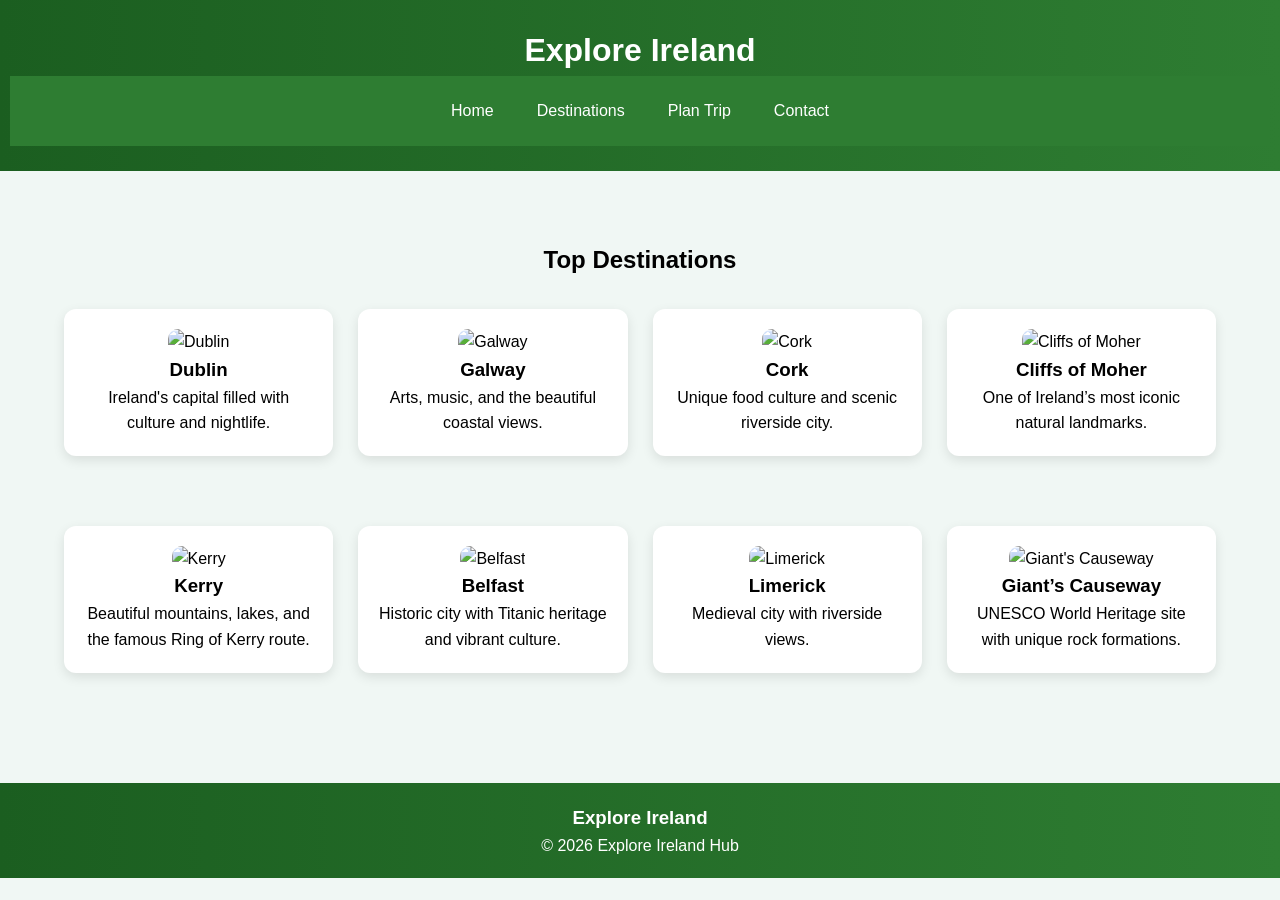
==== destinations.html @ 4ddba6fa "Add files via upload" ====
<!DOCTYPE html>
<html lang="en">
<head>
<meta charset="UTF-8">
<meta name="viewport" content="width=device-width, initial-scale=1.0">

<title>Destinations | Explore Ireland</title>

<meta name="description" content="Discover Ireland’s most beautiful destinations including Dublin, Galway, Cork, Kerry, Belfast, and the Cliffs of Moher.">
<meta name="keywords" content="Ireland destinations, Dublin attractions, Galway travel, Cork tourism, Cliffs of Moher, Kerry Ireland">
<meta name = "author" content = "Aaron Anoop">

<link rel="stylesheet" href="style.css">
</head>

<body>

<header>
    <h1>Explore Ireland</h1>
    <nav>
        <a href="index.html">Home</a>
        <a href="destinations.html">Destinations</a>
        <a href="plan.html">Plan Trip</a>
        <a href="contact.html">Contact</a>
    </nav>
</header>

<section class="section">
    <h2>Top Destinations</h2>

    <!-- FIRST ROW -->
    <div class="card-grid">

        <div class="card">
            <img src="images/dublincity.jpg" alt="Dublin">
            <h3>Dublin</h3>
            <p>Ireland's capital filled with culture and nightlife.</p>
        </div>

        <div class="card">
            <img src="images/galway.jpg" alt="Galway">
            <h3>Galway</h3>
            <p>Arts, music, and the beautiful coastal views.</p>
        </div>

        <div class="card">
            <img src="images/cork.jpg" alt="Cork">
            <h3>Cork</h3>
            <p>Unique food culture and scenic riverside city.</p>
        </div>

        <div class="card">
            <img src="images/cliffs.jpg" alt="Cliffs of Moher">
            <h3>Cliffs of Moher</h3>
            <p>One of Ireland’s most iconic natural landmarks.</p>
        </div>
 </div>

 <div style="height:40px;"></div>

    <div class="card-grid">

        <div class="card">
            <img src="images/kerry.jpg" alt="Kerry">
            <h3>Kerry</h3>
            <p>Beautiful mountains, lakes, and the famous Ring of Kerry route.</p>
        </div>

        <div class="card">
            <img src="images/belfast.jpg" alt="Belfast">
            <h3>Belfast</h3>
            <p>Historic city with Titanic heritage and vibrant culture.</p>
        </div>

        <div class="card">
            <img src="images/limerick.jpg" alt="Limerick">
            <h3>Limerick</h3>
            <p>Medieval city with riverside views.</p>
        </div>

        <div class="card">
            <img src="images/giants-causeway.jpg" alt="Giant's Causeway">
            <h3>Giant’s Causeway</h3>
            <p>UNESCO World Heritage site with unique rock formations.</p>
        </div>

    </div>

</section>

<footer>
    <h3>Explore Ireland</h3>
    <p>© 2026 Explore Ireland Hub</p>
</footer>

</body>
</html>
---- style.css ----
* {
    margin: 0;
    padding: 0;
    box-sizing: border-box;
}

html, body {
    width: 100%;
    overflow-x: hidden;
    font-family: Arial, sans-serif;
    background: #f0f7f4;
    line-height: 1.6;
}

/* GLOBAL SECTION LAYOUT */
.section {
    padding: 70px 5%;
    text-align: center;
}

/* HEADER */
header {
    background: linear-gradient(90deg, #1b5e20, #2e7d32);
    color: white;
    padding: 25px 10px;
    text-align: center;
}

/* NAV */
nav {
    display: flex;
    justify-content: center;
    flex-wrap: wrap;
    gap: 15px;
    background: #2e7d32;
    padding: 12px;
}

nav a {
    color: white;
    padding: 10px 14px;
    text-decoration: none;
    border-radius: 5px;
    transition: 0.3s;
}

nav a:hover {
    background: #1b5e20;
}

/* HERO / BIO SECTION FIX */
.hero, .bio-section {
    padding: 80px 5%;
    text-align: center;
    background: #e8f5e9;
}


.hero-text, .bio-text {
    max-width: 800px;
    margin: auto;
}


.introduction {
    width: 100%;
    padding: 60px 5%;
    background: #2e7d32; /* FIXED double ## bug */
    color: white;
    display: flex;
    flex-direction: column;
    align-items: center;
    text-align: center;
}

footer {
    background: linear-gradient(90deg, #1b5e20, #2e7d32);
    color: white;
    text-align: center;
    padding: 20px;
    margin-top: 40px;
}

.card-grid {
    display: grid;
    grid-template-columns: repeat(auto-fit, minmax(240px, 1fr));
    gap: 25px;
    margin-top: 30px;
}


.card {
    background: white;
    padding: 20px;
    border-radius: 12px;
    box-shadow: 0 4px 12px rgba(0,0,0,0.1);
    text-align: center;
    transition: 0.3s;
}

.card:hover {
    transform: translateY(-5px);
}

.card img {
    width: 100%;
    height: 200px;
    object-fit: cover;
    border-radius: 10px;
}


form {
    width: 100%;
    max-width: 500px;
    margin: auto;
    display: flex;
    flex-direction: column;
    background: white;
    padding: 20px;
    border-radius: 10px;
    box-shadow: 0 4px 10px rgba(0,0,0,0.1);
}

form input,
form textarea,
form select {
    margin: 10px 0;
    padding: 12px;
    border: 1px solid #ccc;
    border-radius: 5px;
}


button {
    padding: 12px;
    background: #ff6f00;
    color: white;
    border: none;
    cursor: pointer;
    border-radius: 5px;
    transition: 0.3s;
}

button:hover {
    background: #e65100;
}


.accordion {
    background: #a3bfa3;
    color: #1b5e20;
    cursor: pointer;
    padding: 12px;
    margin-top: 5px;
    border: none;
    width: 100%;
    text-align: left;
    font-weight: bold;
    border-radius: 5px;
}

.panel {
    display: none;
    padding: 10px;
    background: #f1f8f4;
    border-radius: 5px;
}

.panel.active {
    display: block;
}

iframe {
    width: 100%;
    max-width: 100%;
    border-radius: 10px;
    display: block;
}


.section h2 {
    margin-bottom: 20px;
}

.section p {
    max-width: 800px;
    margin: auto;
}

.contact-image {
    width: 100%;
    max-width: 700px;
    display: block;
    margin: 30px auto;
    border-radius: 10px;
    box-shadow: 0 4px 12px rgba(0,0,0,0.1);
}

table {
    width: 60%;
    margin: 20px auto;
    border-collapse: collapse;
    background: white;
}

th, td {
    padding: 12px;
    border: 1px solid #ddd;
    text-align: center;
}

th {
    background-color: #2e7d32;
    color: white;
}


@media (max-width: 768px) {

    nav {
        flex-direction: column;
        align-items: center;
    }

    .section {
        padding: 50px 20px;
    }

    iframe {
        height: 250px;
    }
}
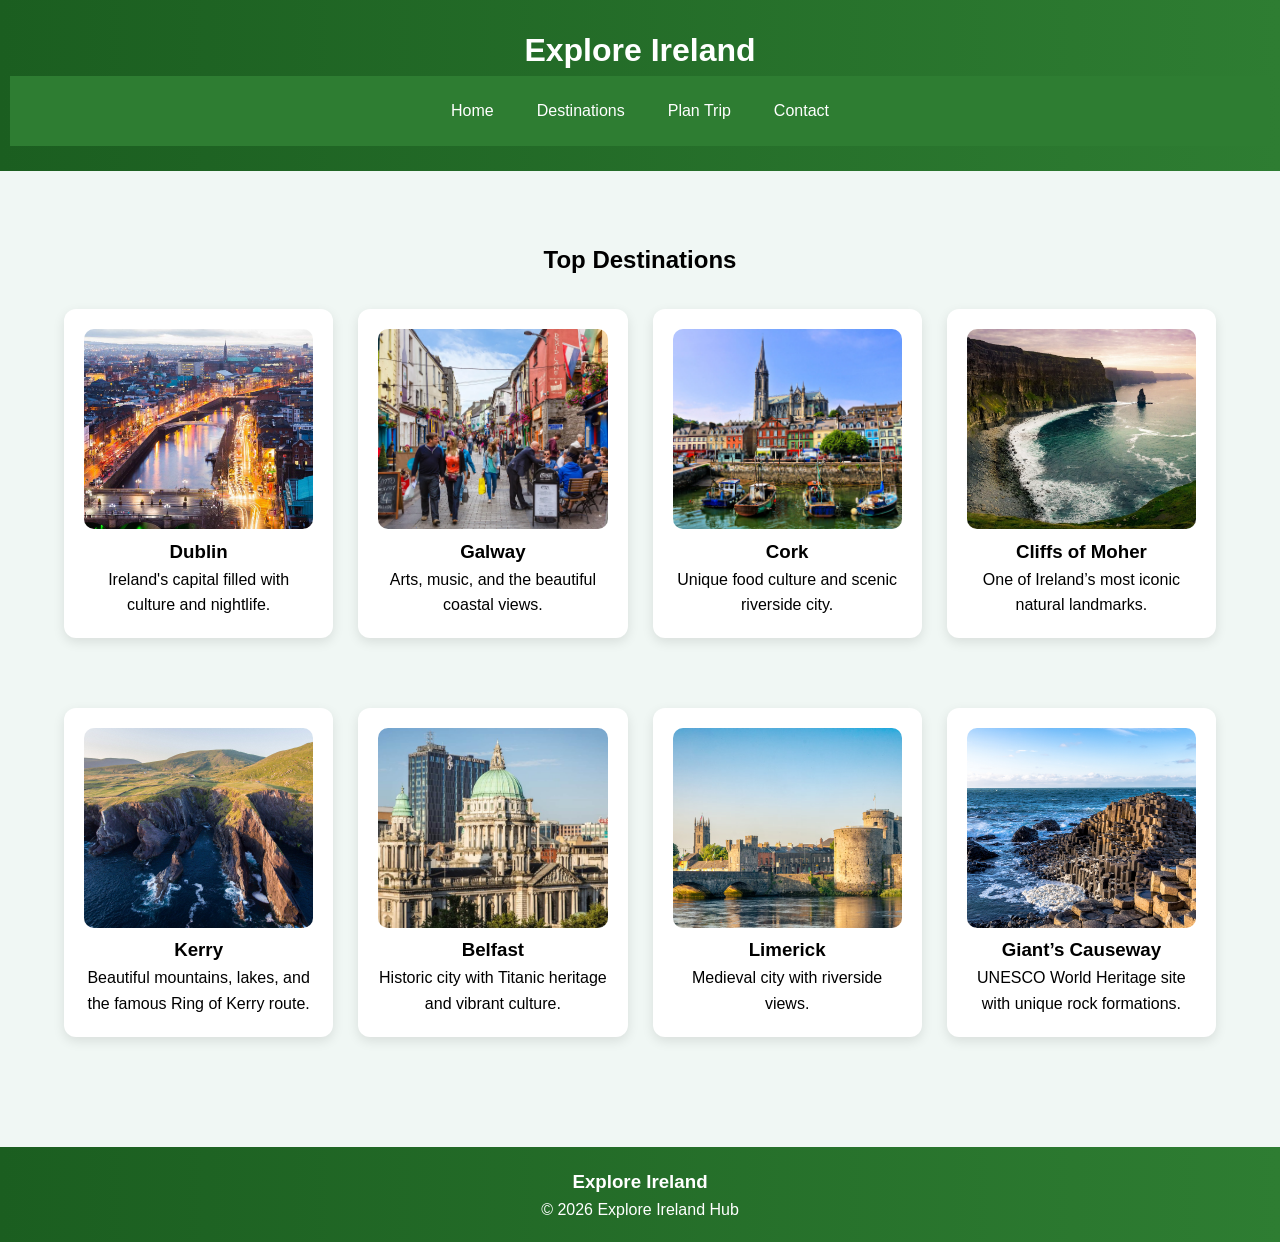
==== commit 36ae70ee: "Add files via upload" ====
--- a/destinations.html
+++ b/destinations.html
@@ -28,7 +28,6 @@
 <section class="section">
     <h2>Top Destinations</h2>
 
-    <!-- FIRST ROW -->
     <div class="card-grid">
 
         <div class="card">
--- a/style.css
+++ b/style.css
@@ -12,13 +12,11 @@
     line-height: 1.6;
 }
 
-/* GLOBAL SECTION LAYOUT */
 .section {
     padding: 70px 5%;
     text-align: center;
 }
 
-/* HEADER */
 header {
     background: linear-gradient(90deg, #1b5e20, #2e7d32);
     color: white;
@@ -26,7 +24,6 @@
     text-align: center;
 }
 
-/* NAV */
 nav {
     display: flex;
     justify-content: center;
@@ -48,7 +45,6 @@
     background: #1b5e20;
 }
 
-/* HERO / BIO SECTION FIX */
 .hero, .bio-section {
     padding: 80px 5%;
     text-align: center;
@@ -65,7 +61,7 @@
 .introduction {
     width: 100%;
     padding: 60px 5%;
-    background: #2e7d32; /* FIXED double ## bug */
+    background: #2e7d32;
     color: white;
     display: flex;
     flex-direction: column;
